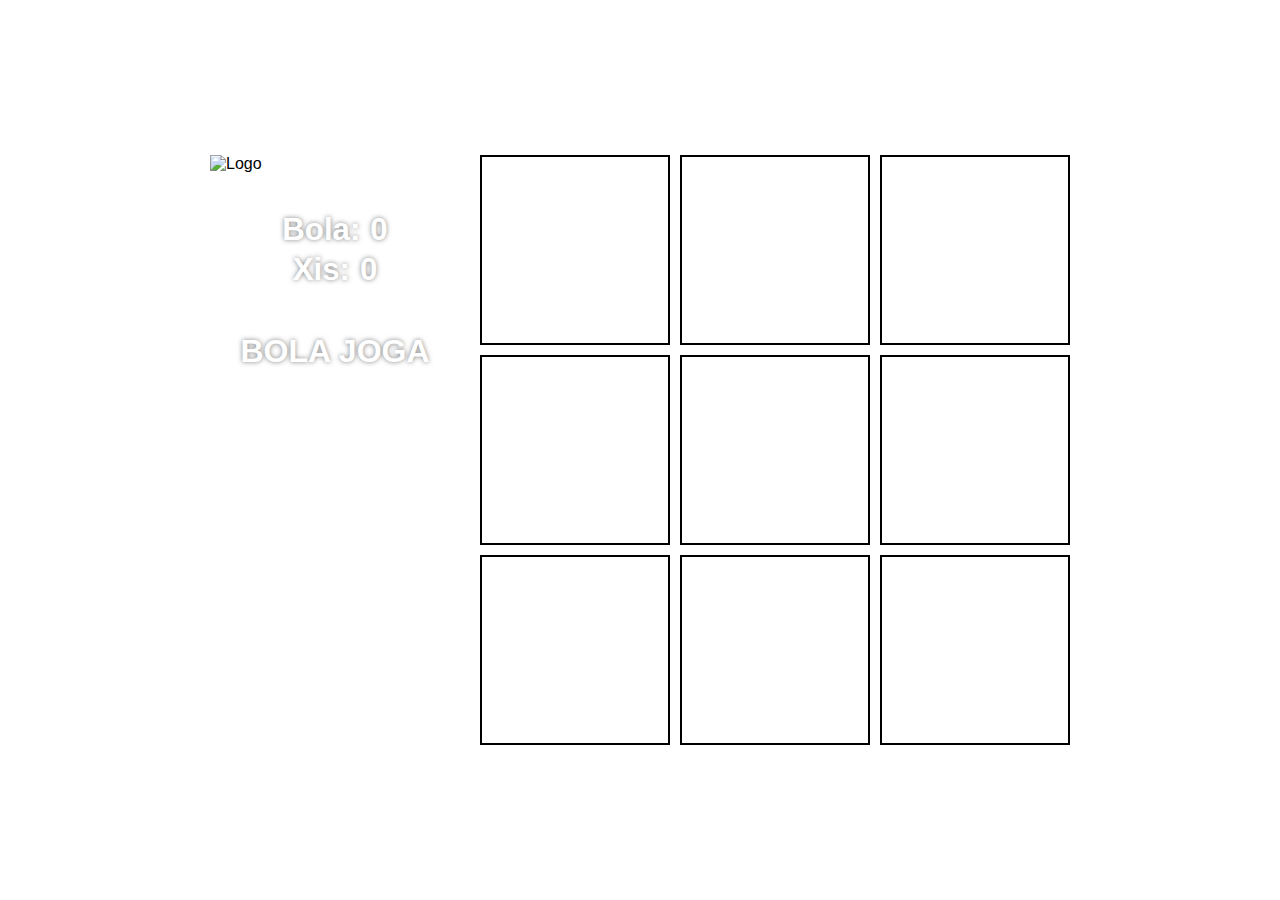
==== index.html @ e6c2b96c "Add files via upload" ====
<!DOCTYPE html>
<html lang="pt-BR">
<head>
  <meta charset="UTF-8">
  <meta name="viewport" content="width=device-width, initial-scale=1.0">
  <title>Jogo da Velha 2.0</title>
  <style>
    * {
      box-sizing: border-box;
      margin: 0;
      padding: 0;
    }

    body {
      font-family: Arial, sans-serif;
      display: flex;
      justify-content: center;
      align-items: center;
      height: 100vh;
      background: url('C:/Users/User/OneDrive/Design/jogo-da-velha-2/assets/bg.jpg') no-repeat center center fixed;
      background-size: cover;
    }

    #game-container {
      display: flex;
      max-width: 900px;
      width: 100%;
      padding: 20px;
      gap: 20px;
    }

    #logo {
      width: 250px; /* Aumenta o tamanho do logo no desktop */
    }

    #scoreboard {
      width: 250px;
      height: 150px;
      display: flex;
      flex-direction: column;
      justify-content: center;
      align-items: center;
      color: #fff; /* Cor da fonte em branco */
      font-size: 1.5em;
      padding-top: 20px;
      background: url('C:/Users/User/OneDrive/Design/jogo-da-velha-2/assets/placar.png') no-repeat center;
      background-size: contain;
    }

    .score {
      display: flex;
      align-items: center;
      gap: 10px;
      margin: 10px 0;
    }

    .score span {
      margin-top: -16px;
      font-size: 1.3em;
      font-weight: bold;
      color: #fff;
      text-shadow: 0px 0px 5px rgba(0, 0, 0, 0.5);
    }

    #board-container {
      display: grid;
      grid-template-columns: repeat(3, 1fr);
      gap: 10px;
      width: 100%;
    }

    .board {
      display: grid;
      grid-template-columns: repeat(3, 1fr);
      grid-template-rows: repeat(3, 1fr);
      /*gap: 2px;*/
      border: 2px solid #000000; /* Borda preta */
      width: 100%;
      aspect-ratio: 1 / 1;
      position: relative;
      background-color: transparent;
    }

    .cell {
      background-color: transparent;
      display: flex;
      justify-content: center;
      align-items: center;
      cursor: pointer;
      border: 1px solid #fff;
      background-size: cover;
      background-position: center;
    }

    #current-player {
      margin-top: 10px;
      font-size: 2em;
      color: #fff;
      text-align: center;
      text-shadow: 0px 0px 5px rgba(0, 0, 0, 0.5);
      font-weight: bold;
    }

    /* Responsividade para mobile */
    @media (max-width: 600px) {
      #game-container {
        flex-direction: column;
        align-items: center;
      }

      #left-panel {
        display: flex;
        flex-direction: column;
        align-items: center;
        gap: 10px;
      }

      .top-row {
        display: flex;
        flex-direction: row; /* Coloca logo e placar lado a lado */
        align-items: center;
        gap: 10px;
      }

      #logo {
        width: 220px; /* Ajuste do tamanho do logo no mobile */
      }

      #scoreboard {
        width: 100px;
        height: 80px;
        font-size: 0.8em;
      }

      #current-player {
        font-size: 1.2em;
        margin-top: 5px;
      }

      .score span {
        font-weight: bold;
        font-size: 1.30em;
      }
    }

   /* Estilos para o popup de feedback visual */
#overlay {
  position: fixed;
  top: 50%;
  left: 50%;
  transform: translate(-50%, -50%);
  width: 300px;
  padding: 20px;
  background-color: rgba(0, 0, 0, 0.9);
  color: #fff;
  display: flex;
  justify-content: center;
  align-items: center;
  font-size: 1.5em;
  font-weight: bold;
  text-align: center;
  z-index: 100; /* Garantir que fique sobre todos os elementos */
  border-radius: 10px;
  display: none; /* Inicialmente oculto */
}

#overlay button {
  display: none; /* Botão reiniciar oculto para feedback de mini tabuleiros */
}

#restart-container {
    height: 40px;
    width: 200px;
    display: flex;
    justify-content: center;
    margin-top: 10px;
}

@media (min-width: 601px) { /* Apenas no desktop */
    #left-panel {
        display: flex;
        flex-direction: column;
        align-items: center;
    }

    #restart-container {
        order: 3; /* Garante que o botão apareça após o indicador de jogada */
    }
}


#restart-button {
  padding: 8px 16px;
  font-size: 1em;
  font-weight: bold;
  cursor: pointer;
  background-color: #6a0dad; /* Cor roxa */
  color: #fff; /* Texto branco */
  border: none;
  border-radius: 5px;
  display: none; /* Oculto inicialmente */
}



  </style>
</head>
<body>
<div id="game-container">
<div id="left-panel">
  <div class="top-row">
    <img id="logo" src="C:/Users/User/OneDrive/Design/jogo-da-velha-2/assets/logo.png" alt="Logo">
    <div id="scoreboard">
      <div class="score">
        <span>Bola:</span>
        <span id="score-o-count">0</span>
      </div>
      <div class="score">
        <span>Xis:</span>
        <span id="score-x-count">0</span>
      </div>
    </div>
  </div>
  <div id="current-player"></div>
  <div id="restart-container">
    <button id="restart-button" onclick="resetGame()">REINICIAR</button>
  </div>
</div>

  
<div id="board-container">
  <!-- 9 tabuleiros principais -->
  <div class="board" id="board-1"></div>
  <div class="board" id="board-2"></div>
  <div class="board" id="board-3"></div>
  <div class="board" id="board-4"></div>
  <div class="board" id="board-5"></div>
  <div class="board" id="board-6"></div>
  <div class="board" id="board-7"></div>
  <div class="board" id="board-8"></div>
  <div class="board" id="board-9"></div>
</div>




<!-- Popup de feedback visual para vitórias -->
<div id="overlay">
  <span id="overlay-message"></span>
</div>


<script src="script.js"></script>

</body>
</html>
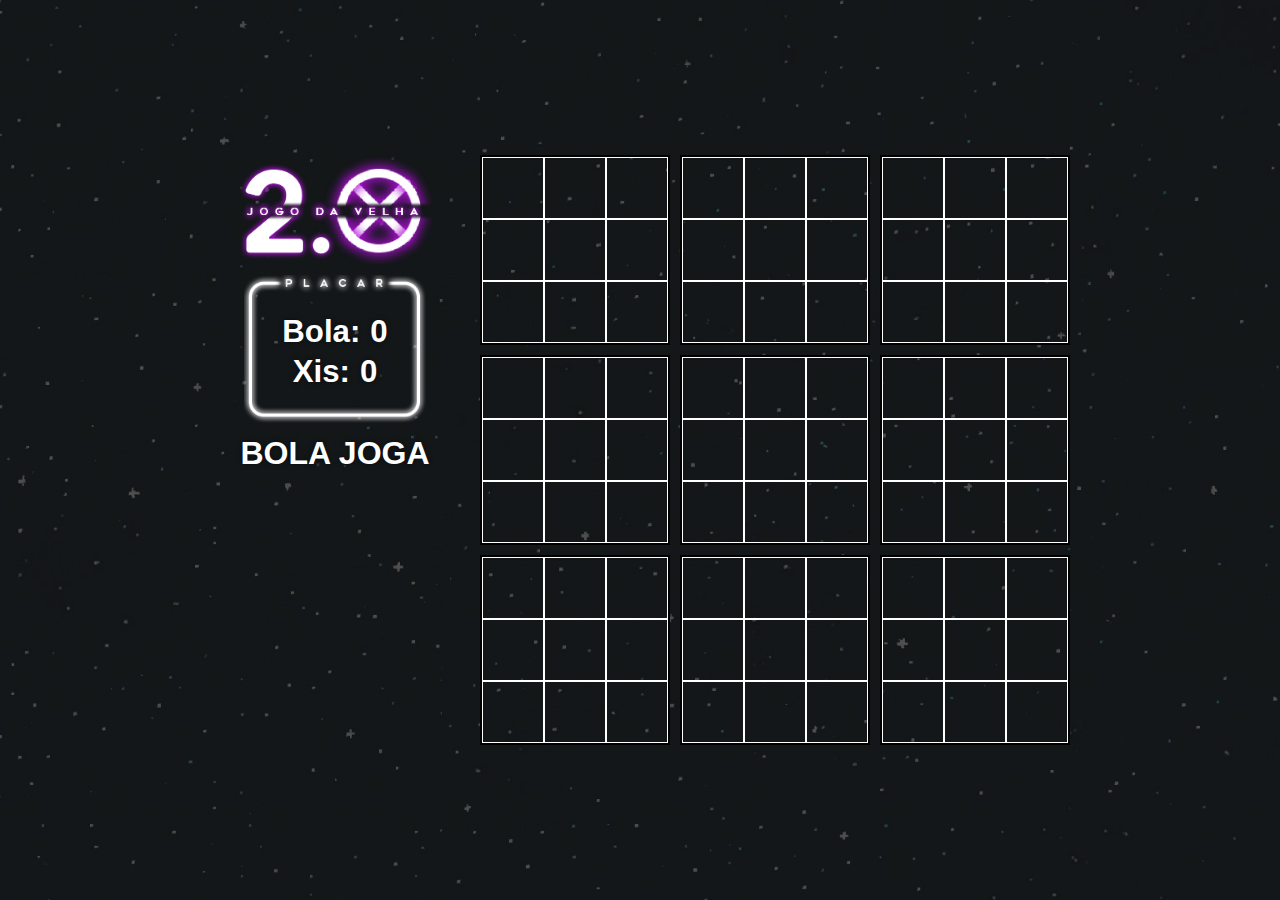
==== commit d2692071: "Update index.html" ====
--- a/index.html
+++ b/index.html
@@ -17,7 +17,7 @@
       justify-content: center;
       align-items: center;
       height: 100vh;
-      background: url('C:/Users/User/OneDrive/Design/jogo-da-velha-2/assets/bg.jpg') no-repeat center center fixed;
+      background: url('assets/bg.jpg') no-repeat center center fixed;
       background-size: cover;
     }
 
@@ -43,7 +43,7 @@
       color: #fff; /* Cor da fonte em branco */
       font-size: 1.5em;
       padding-top: 20px;
-      background: url('C:/Users/User/OneDrive/Design/jogo-da-velha-2/assets/placar.png') no-repeat center;
+      background: url('assets/placar.png') no-repeat center;
       background-size: contain;
     }
 
@@ -209,7 +209,7 @@
 <div id="game-container">
 <div id="left-panel">
   <div class="top-row">
-    <img id="logo" src="C:/Users/User/OneDrive/Design/jogo-da-velha-2/assets/logo.png" alt="Logo">
+    <img id="logo" src="assets/logo.png" alt="Logo">
     <div id="scoreboard">
       <div class="score">
         <span>Bola:</span>
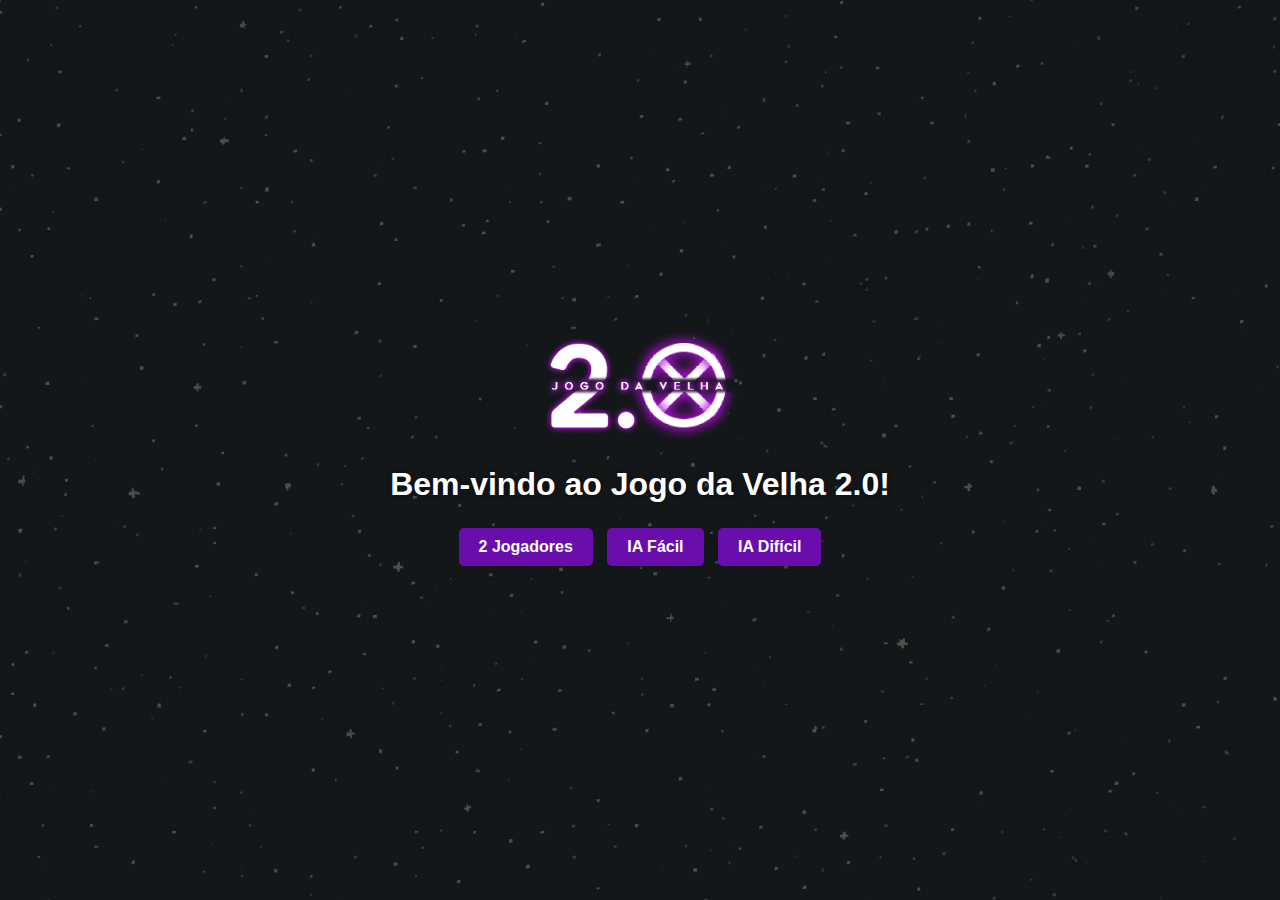
==== commit 39fb224c: "Update index.html" ====
--- a/index.html
+++ b/index.html
@@ -1,256 +1,27 @@
 <!DOCTYPE html>
 <html lang="pt-BR">
 <head>
-  <meta charset="UTF-8">
-  <meta name="viewport" content="width=device-width, initial-scale=1.0">
-  <title>Jogo da Velha 2.0</title>
-  <style>
-    * {
-      box-sizing: border-box;
-      margin: 0;
-      padding: 0;
-    }
-
-    body {
-      font-family: Arial, sans-serif;
-      display: flex;
-      justify-content: center;
-      align-items: center;
-      height: 100vh;
-      background: url('assets/bg.jpg') no-repeat center center fixed;
-      background-size: cover;
-    }
-
-    #game-container {
-      display: flex;
-      max-width: 900px;
-      width: 100%;
-      padding: 20px;
-      gap: 20px;
-    }
-
-    #logo {
-      width: 250px; /* Aumenta o tamanho do logo no desktop */
-    }
-
-    #scoreboard {
-      width: 250px;
-      height: 150px;
-      display: flex;
-      flex-direction: column;
-      justify-content: center;
-      align-items: center;
-      color: #fff; /* Cor da fonte em branco */
-      font-size: 1.5em;
-      padding-top: 20px;
-      background: url('assets/placar.png') no-repeat center;
-      background-size: contain;
-    }
-
-    .score {
-      display: flex;
-      align-items: center;
-      gap: 10px;
-      margin: 10px 0;
-    }
-
-    .score span {
-      margin-top: -16px;
-      font-size: 1.3em;
-      font-weight: bold;
-      color: #fff;
-      text-shadow: 0px 0px 5px rgba(0, 0, 0, 0.5);
-    }
-
-    #board-container {
-      display: grid;
-      grid-template-columns: repeat(3, 1fr);
-      gap: 10px;
-      width: 100%;
-    }
-
-    .board {
-      display: grid;
-      grid-template-columns: repeat(3, 1fr);
-      grid-template-rows: repeat(3, 1fr);
-      /*gap: 2px;*/
-      border: 2px solid #000000; /* Borda preta */
-      width: 100%;
-      aspect-ratio: 1 / 1;
-      position: relative;
-      background-color: transparent;
-    }
-
-    .cell {
-      background-color: transparent;
-      display: flex;
-      justify-content: center;
-      align-items: center;
-      cursor: pointer;
-      border: 1px solid #fff;
-      background-size: cover;
-      background-position: center;
-    }
-
-    #current-player {
-      margin-top: 10px;
-      font-size: 2em;
-      color: #fff;
-      text-align: center;
-      text-shadow: 0px 0px 5px rgba(0, 0, 0, 0.5);
-      font-weight: bold;
-    }
-
-    /* Responsividade para mobile */
-    @media (max-width: 600px) {
-      #game-container {
-        flex-direction: column;
-        align-items: center;
-      }
-
-      #left-panel {
-        display: flex;
-        flex-direction: column;
-        align-items: center;
-        gap: 10px;
-      }
-
-      .top-row {
-        display: flex;
-        flex-direction: row; /* Coloca logo e placar lado a lado */
-        align-items: center;
-        gap: 10px;
-      }
-
-      #logo {
-        width: 220px; /* Ajuste do tamanho do logo no mobile */
-      }
-
-      #scoreboard {
-        width: 100px;
-        height: 80px;
-        font-size: 0.8em;
-      }
-
-      #current-player {
-        font-size: 1.2em;
-        margin-top: 5px;
-      }
-
-      .score span {
-        font-weight: bold;
-        font-size: 1.30em;
-      }
-    }
-
-   /* Estilos para o popup de feedback visual */
-#overlay {
-  position: fixed;
-  top: 50%;
-  left: 50%;
-  transform: translate(-50%, -50%);
-  width: 300px;
-  padding: 20px;
-  background-color: rgba(0, 0, 0, 0.9);
-  color: #fff;
-  display: flex;
-  justify-content: center;
-  align-items: center;
-  font-size: 1.5em;
-  font-weight: bold;
-  text-align: center;
-  z-index: 100; /* Garantir que fique sobre todos os elementos */
-  border-radius: 10px;
-  display: none; /* Inicialmente oculto */
-}
-
-#overlay button {
-  display: none; /* Botão reiniciar oculto para feedback de mini tabuleiros */
-}
-
-#restart-container {
-    height: 40px;
-    width: 200px;
-    display: flex;
-    justify-content: center;
-    margin-top: 10px;
-}
-
-@media (min-width: 601px) { /* Apenas no desktop */
-    #left-panel {
-        display: flex;
-        flex-direction: column;
-        align-items: center;
-    }
-
-    #restart-container {
-        order: 3; /* Garante que o botão apareça após o indicador de jogada */
-    }
-}
-
-
-#restart-button {
-  padding: 8px 16px;
-  font-size: 1em;
-  font-weight: bold;
-  cursor: pointer;
-  background-color: #6a0dad; /* Cor roxa */
-  color: #fff; /* Texto branco */
-  border: none;
-  border-radius: 5px;
-  display: none; /* Oculto inicialmente */
-}
-
-
-
-  </style>
+    <meta charset="UTF-8">
+    <meta name="viewport" content="width=device-width, initial-scale=1.0">
+    <title>Jogo da Velha - Escolha do Modo</title>
+    <link rel="stylesheet" href="estilo.css">
 </head>
 <body>
-<div id="game-container">
-<div id="left-panel">
-  <div class="top-row">
-    <img id="logo" src="assets/logo.png" alt="Logo">
-    <div id="scoreboard">
-      <div class="score">
-        <span>Bola:</span>
-        <span id="score-o-count">0</span>
-      </div>
-      <div class="score">
-        <span>Xis:</span>
-        <span id="score-x-count">0</span>
-      </div>
+    <div id="intro-container">
+        <img id="logo" src="assets/logo.png" alt="Logo">
+        <h1>Bem-vindo ao Jogo da Velha 2.0!</h1>
+        <div class="mode-selection">
+            <button onclick="startGame('2-jogadores')">2 Jogadores</button>
+            <button onclick="startGame('ia-facil')">IA Fácil</button>
+            <button onclick="startGame('ia-dificil')">IA Difícil</button>
+        </div>
     </div>
-  </div>
-  <div id="current-player"></div>
-  <div id="restart-container">
-    <button id="restart-button" onclick="resetGame()">REINICIAR</button>
-  </div>
-</div>
 
-  
-<div id="board-container">
-  <!-- 9 tabuleiros principais -->
-  <div class="board" id="board-1"></div>
-  <div class="board" id="board-2"></div>
-  <div class="board" id="board-3"></div>
-  <div class="board" id="board-4"></div>
-  <div class="board" id="board-5"></div>
-  <div class="board" id="board-6"></div>
-  <div class="board" id="board-7"></div>
-  <div class="board" id="board-8"></div>
-  <div class="board" id="board-9"></div>
-</div>
-
-
-
-
-<!-- Popup de feedback visual para vitórias -->
-<div id="overlay">
-  <span id="overlay-message"></span>
-</div>
-
-
-<script src="script.js"></script>
-
+    <script>
+        function startGame(mode) {
+            localStorage.setItem("modoDeJogo", mode);
+            window.location.href = "game.html";
+        }
+    </script>
 </body>
 </html>
--- a/estilo.css
+++ b/estilo.css
@@ -0,0 +1,221 @@
+/* Reset de estilo */
+* {
+  box-sizing: border-box;
+  margin: 0;
+  padding: 0;
+}
+
+body {
+  font-family: Arial, sans-serif;
+  display: flex;
+  justify-content: center;
+  align-items: center;
+  height: 100vh;
+  background: url('assets/bg.jpg') no-repeat center center fixed;
+  background-size: cover;
+}
+
+/* Estilo da tela inicial */
+#intro-container {
+  display: flex;
+  flex-direction: column;
+  align-items: center;
+  gap: 20px;
+  text-align: center;
+  color: #fff;
+}
+
+#intro-container h1 {
+  font-size: 2em;
+  text-shadow: 0px 0px 5px rgba(0, 0, 0, 0.5);
+}
+
+.mode-selection button {
+  padding: 10px 20px;
+  font-size: 1em;
+  font-weight: bold;
+  cursor: pointer;
+  margin: 5px;
+  background-color: #6a0dad;
+  color: #fff;
+  border: none;
+  border-radius: 5px;
+}
+
+#game-container {
+  display: flex;
+  max-width: 900px;
+  width: 100%;
+  padding: 20px;
+  gap: 20px;
+}
+
+#logo {
+  width: 250px; /* Tamanho do logo na tela */
+}
+
+#scoreboard {
+  width: 250px;
+  height: 150px;
+  display: flex;
+  flex-direction: column;
+  justify-content: center;
+  align-items: center;
+  color: #fff;
+  font-size: 1.5em;
+  padding-top: 20px;
+  background: url('assets/placar.png') no-repeat center;
+  background-size: contain;
+}
+
+.score {
+  display: flex;
+  align-items: center;
+  gap: 10px;
+  margin: 10px 0;
+}
+
+.score span {
+  margin-top: -16px;
+  font-size: 1.3em;
+  font-weight: bold;
+  color: #fff;
+  text-shadow: 0px 0px 5px rgba(0, 0, 0, 0.5);
+}
+
+#board-container {
+  display: grid;
+  grid-template-columns: repeat(3, 1fr);
+  gap: 10px;
+  width: 100%;
+}
+
+.board {
+  display: grid;
+  grid-template-columns: repeat(3, 1fr);
+  grid-template-rows: repeat(3, 1fr);
+  border: 2px solid #000000; /* Borda preta */
+  width: 100%;
+  aspect-ratio: 1 / 1;
+  position: relative;
+  background-color: transparent;
+}
+
+.cell {
+  background-color: transparent;
+  display: flex;
+  justify-content: center;
+  align-items: center;
+  cursor: pointer;
+  border: 1px solid #fff;
+  background-size: cover;
+  background-position: center;
+}
+
+#current-player {
+  margin-top: 10px;
+  font-size: 2em;
+  color: #fff;
+  text-align: center;
+  text-shadow: 0px 0px 5px rgba(0, 0, 0, 0.5);
+  font-weight: bold;
+}
+
+/* Responsividade para mobile */
+@media (max-width: 600px) {
+  #game-container {
+    flex-direction: column;
+    align-items: center;
+  }
+
+  #left-panel {
+    display: flex;
+    flex-direction: column;
+    align-items: center;
+    gap: 10px;
+  }
+
+  .top-row {
+    display: flex;
+    flex-direction: row; /* Coloca logo e placar lado a lado */
+    align-items: center;
+    gap: 10px;
+  }
+
+  #logo {
+    width: 220px; /* Ajuste do tamanho do logo no mobile */
+  }
+
+  #scoreboard {
+    width: 100px;
+    height: 80px;
+    font-size: 0.8em;
+  }
+
+  #current-player {
+    font-size: 1.2em;
+    margin-top: 5px;
+  }
+
+  .score span {
+    font-weight: bold;
+    font-size: 1.30em;
+  }
+}
+
+/* Estilos para o popup de feedback visual */
+#overlay {
+  position: fixed;
+  top: 50%;
+  left: 50%;
+  transform: translate(-50%, -50%);
+  width: 300px;
+  padding: 20px;
+  background-color: rgba(0, 0, 0, 0.9);
+  color: #fff;
+  display: flex;
+  justify-content: center;
+  align-items: center;
+  font-size: 1.5em;
+  font-weight: bold;
+  text-align: center;
+  z-index: 100; /* Garantir que fique sobre todos os elementos */
+  border-radius: 10px;
+  display: none; /* Inicialmente oculto */
+}
+
+#overlay button {
+  display: none; /* Botão reiniciar oculto para feedback de mini tabuleiros */
+}
+
+#restart-container {
+  height: 40px;
+  width: 200px;
+  display: flex;
+  justify-content: center;
+  margin-top: 10px;
+}
+
+@media (min-width: 601px) { /* Apenas no desktop */
+  #left-panel {
+    display: flex;
+    flex-direction: column;
+    align-items: center;
+  }
+
+  #restart-container {
+    order: 3; /* Garante que o botão apareça após o indicador de jogada */
+  }
+}
+
+#restart-button {
+  padding: 8px 16px;
+  font-size: 1em;
+  font-weight: bold;
+  cursor: pointer;
+  background-color: #6a0dad; /* Cor roxa */
+  color: #fff;
+  border: none;
+  border-radius: 5px;
+  display: none; /* Oculto inicialmente */
+}
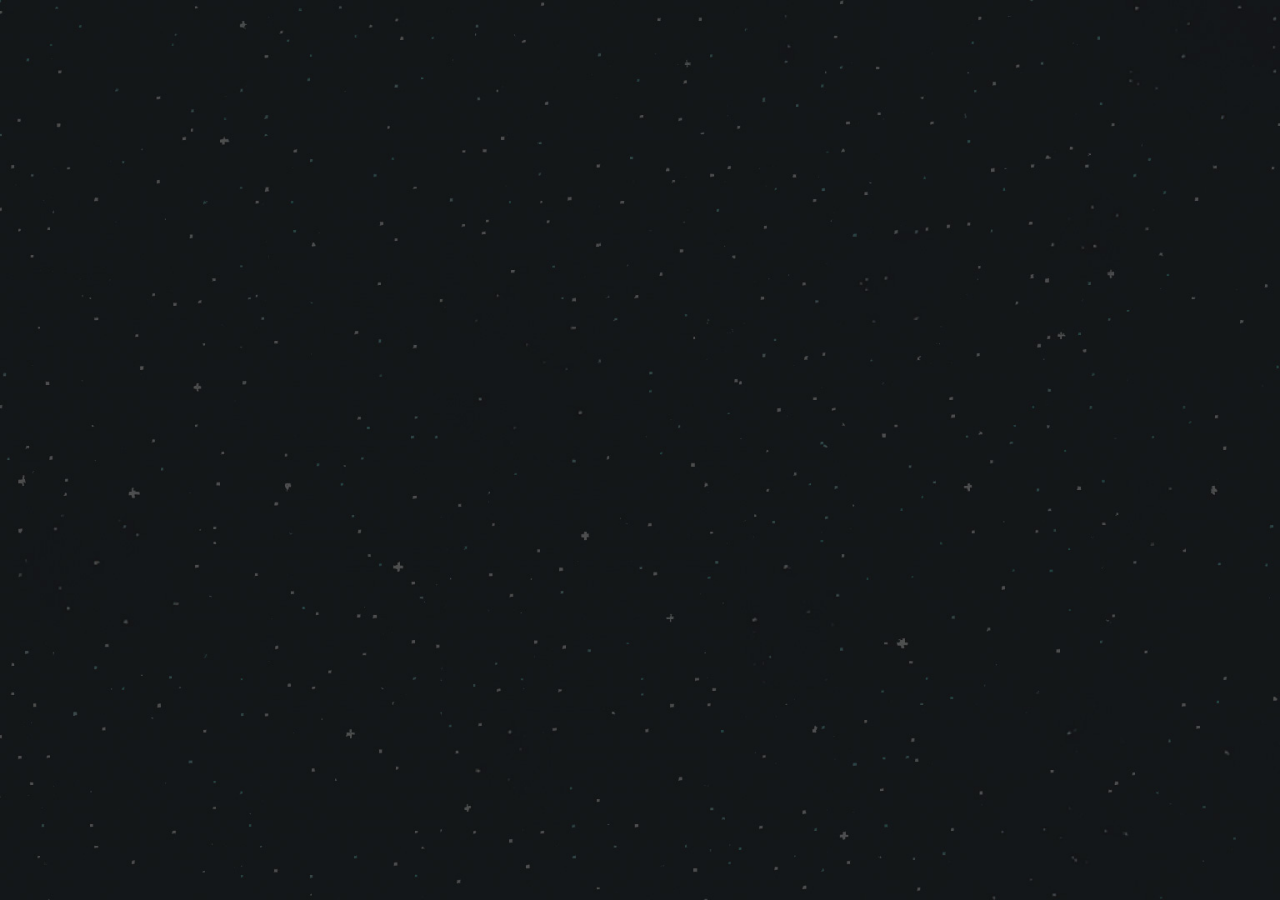
==== commit 5025962a: "Update index.html" ====
--- a/index.html
+++ b/index.html
@@ -5,23 +5,19 @@
     <meta name="viewport" content="width=device-width, initial-scale=1.0">
     <title>Jogo da Velha - Escolha do Modo</title>
     <link rel="stylesheet" href="estilo.css">
+    <script src="script.js" defer></script> <!-- Certifique-se de carregar o script.js aqui -->
 </head>
-<body>
+<body class="fade-in">
     <div id="intro-container">
         <img id="logo" src="assets/logo.png" alt="Logo">
         <h1>Bem-vindo ao Jogo da Velha 2.0!</h1>
         <div class="mode-selection">
-            <button onclick="startGame('2-jogadores')">2 Jogadores</button>
-            <button onclick="startGame('ia-facil')">IA Fácil</button>
-            <button onclick="startGame('ia-dificil')">IA Difícil</button>
+            <button id="btn-2-jogadores">2 Jogadores</button>
+            <button id="btn-ia-facil">IA Fácil</button>
+            <button id="btn-ia-dificil">IA Difícil</button>
+
         </div>
+
     </div>
-
-    <script>
-        function startGame(mode) {
-            localStorage.setItem("modoDeJogo", mode);
-            window.location.href = "game.html";
-        }
-    </script>
 </body>
 </html>
--- a/estilo.css
+++ b/estilo.css
@@ -102,14 +102,16 @@
 }
 
 .cell {
-  background-color: transparent;
-  display: flex;
-  justify-content: center;
-  align-items: center;
-  cursor: pointer;
-  border: 1px solid #fff;
-  background-size: cover;
-  background-position: center;
+    border-top: 1px solid white;
+    box-shadow: 0 0 10px rgba(255, 255, 255, 0.6), 0 0 20px rgba(255, 255, 255, 0.4), 0 0 10px rgba(255, 255, 255, 0.2);
+    background-color: transparent;
+    display: flex;
+    justify-content: center;
+    align-items: center;
+    cursor: pointer;
+    border: 1px solid #fff;
+    background-size: cover;
+    background-position: center;
 }
 
 #current-player {
@@ -219,3 +221,49 @@
   border-radius: 5px;
   display: none; /* Oculto inicialmente */
 }
+
+#back-button-container {
+    margin-top: 10px;
+    display: flex;
+    justify-content: center;
+}
+
+#back-button {
+    padding: 8px 16px;
+    font-size: 1em;
+    font-weight: bold;
+    cursor: pointer;
+    background-color: #6a0dad; /* Cor roxa */
+    color: #fff;
+    border: none;
+    border-radius: 5px;
+}
+
+button, #back-button, #restart-button {
+    transition: box-shadow 0.3s ease, background-color 0.3s ease, color 0.3s ease;
+}
+
+button:hover, #back-button:hover, #restart-button:hover {
+    box-shadow: 0px 0px 10px 8px rgba(106, 13, 173, 0.8);
+    background-color: #ffffff;
+    color: #6a0dad;
+}
+
+/* Classe de transição de saída */
+.fade-out {
+    opacity: 0;
+    transition: opacity 0.5s ease-out;
+    background-color: #000; /* Cor escura para evitar o branco */
+}
+
+
+/* Classe para transição de entrada */
+.fade-in {
+    opacity: 0;
+    animation: fadeIn 0.5s ease-in forwards;
+}
+
+@keyframes fadeIn {
+    from { opacity: 0; }
+    to { opacity: 1; }
+}
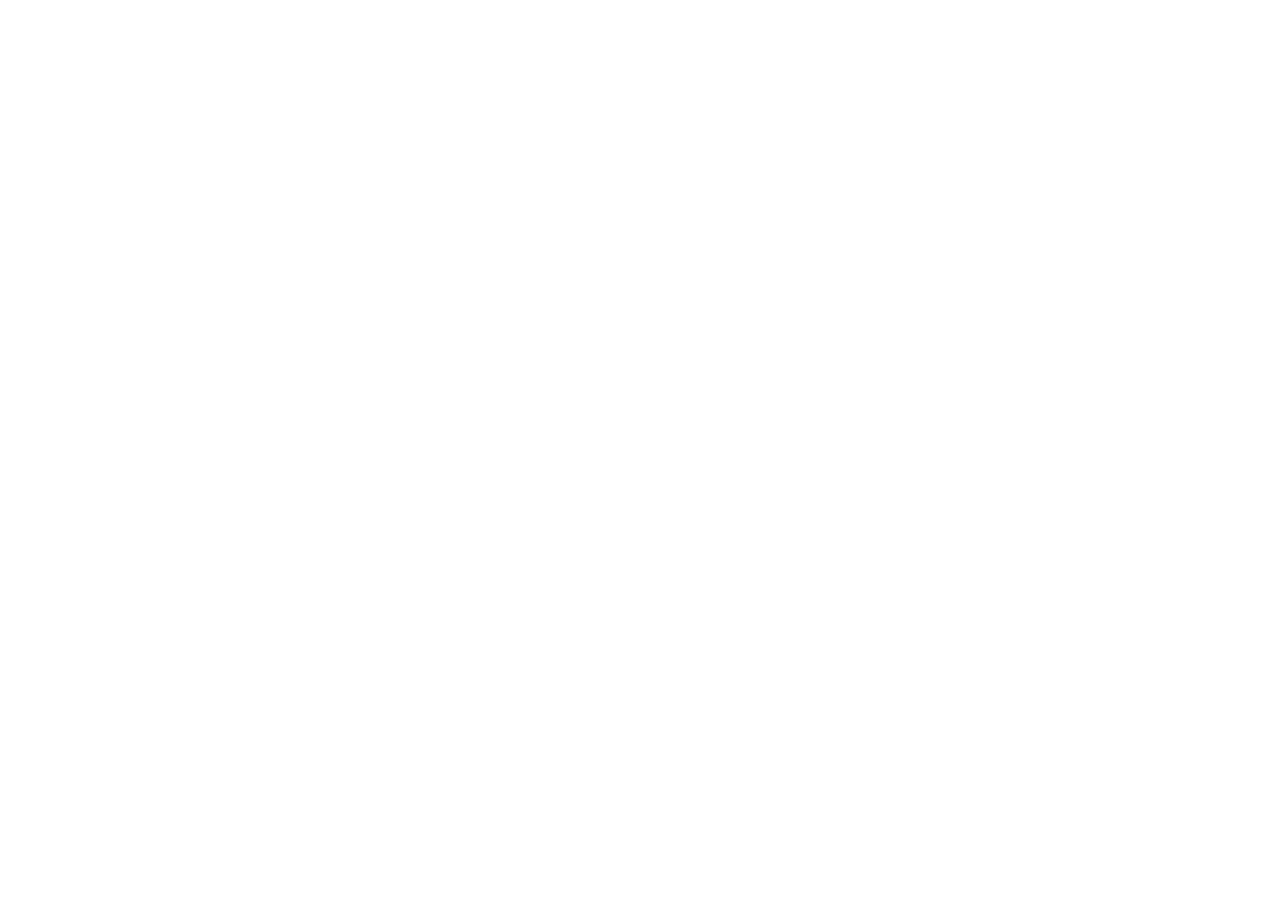
==== commit 87acd658: "Add files via upload" ====
--- a/index.html
+++ b/index.html
@@ -8,6 +8,11 @@
     <script src="script.js" defer></script> <!-- Certifique-se de carregar o script.js aqui -->
 </head>
 <body class="fade-in">
+
+<video autoplay loop muted playsinline id="background-video">
+    <source src="assets/bganima.mp4" type="video/mp4">
+</video>
+    
     <div id="intro-container">
         <img id="logo" src="assets/logo.png" alt="Logo">
         <h1>Bem-vindo ao Jogo da Velha 2.0!</h1>
--- a/estilo.css
+++ b/estilo.css
@@ -6,14 +6,30 @@
 }
 
 body {
-  font-family: Arial, sans-serif;
-  display: flex;
-  justify-content: center;
-  align-items: center;
-  height: 100vh;
-  background: url('assets/bg.jpg') no-repeat center center fixed;
-  background-size: cover;
-}
+    font-family: Arial, sans-serif;
+    display: flex;
+    justify-content: center;
+    align-items: center;
+    height: 100vh;
+    background: url('assets/bg2.jpg') repeat-x; /* Fundo com repetição horizontal */
+    background-size: cover; /* Ajusta a imagem para cobrir o contêiner */
+    animation: scrollBackground 20s linear infinite;
+-webkit-animation: scrollBackground 20s linear infinite; /* Para navegadores baseados em WebKit */
+-moz-animation: scrollBackground 20s linear infinite;    /* Para Firefox */
+
+}
+
+/* Animação para mover o fundo da direita para a esquerda */
+@keyframes scrollBackground {
+    0% {
+        background-position: 0 0; /* Posição inicial */
+    }
+    100% {
+        background-position: -100% 0; /* Move a imagem para a esquerda */
+    }
+}
+
+
 
 /* Estilo da tela inicial */
 #intro-container {
@@ -267,3 +283,38 @@
     from { opacity: 0; }
     to { opacity: 1; }
 }
+
+
+#music-control {
+    position: fixed;
+    top: 10px;
+    right: 10px;
+    z-index: 1000;
+}
+
+#toggle-music {
+    padding: 8px 16px;
+    font-size: 1em;
+    font-weight: bold;
+    cursor: pointer;
+    background-color: #6a0dad;
+    color: #fff;
+    border: none;
+    border-radius: 5px;
+}
+
+#toggle-music:hover {
+    background-color: #ffffff;
+    color: #6a0dad;
+}
+
+#background-video {
+    position: fixed;
+    top: 0;
+    left: 0;
+    width: 100%;
+    height: 100%;
+    object-fit: cover; /* Garante que o vídeo cubra a tela inteira */
+    z-index: -1; /* Coloca o vídeo atrás do conteúdo */
+    pointer-events: none; /* Permite clicar nos elementos acima sem interferência */
+}
